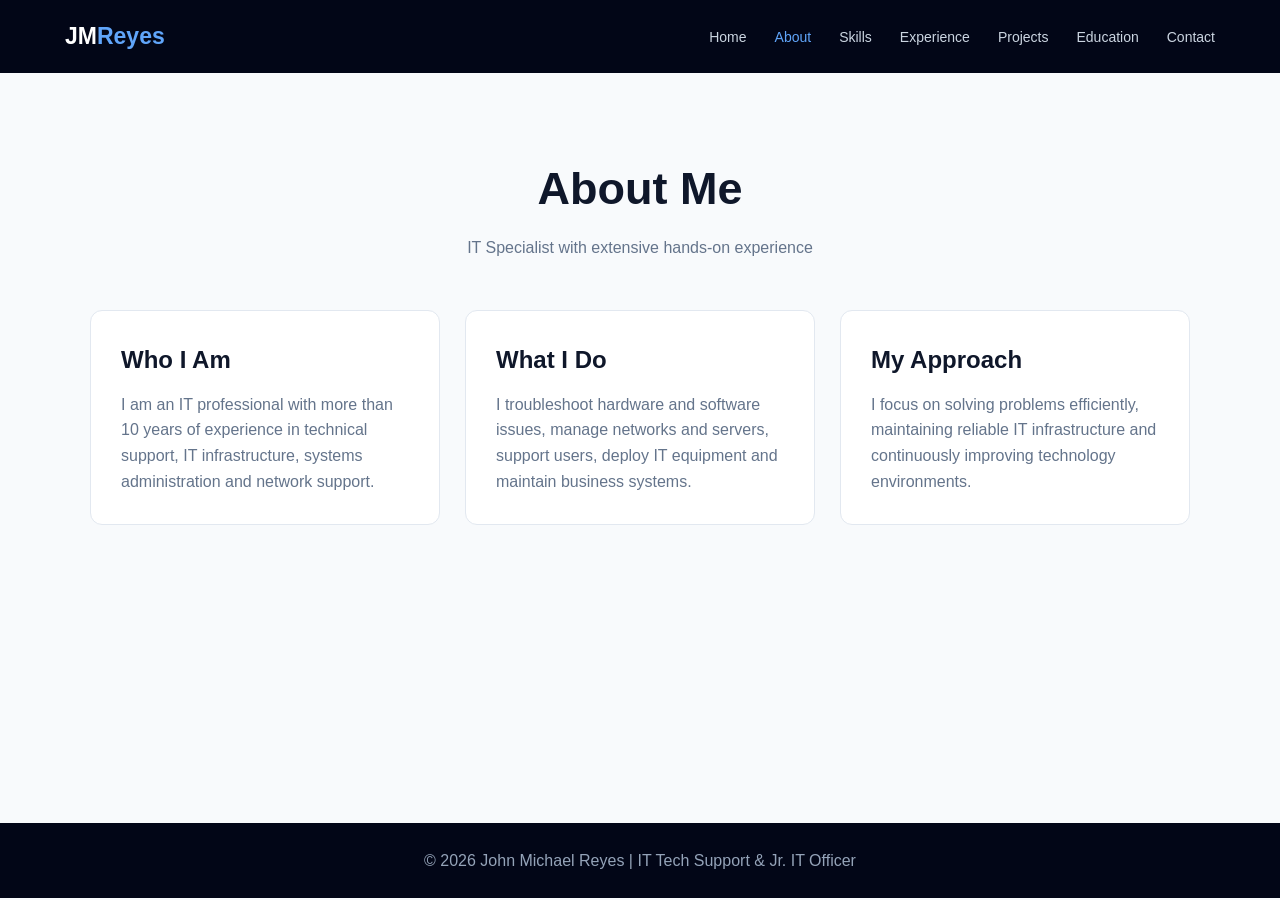
==== about.html @ fb601d71 "Add files via upload" ====
<!DOCTYPE html>
<html lang="en">

<head>

    <meta charset="UTF-8">

    <meta name="viewport"
          content="width=device-width, initial-scale=1.0">

    <title>About | John Michael Reyes</title>

    <link rel="stylesheet" href="style.css">

</head>

<body>

<header>

    <nav>

        <div class="logo">
            <a href="index.html" class="logo">
            JM<span>Reyes</span>
            </a>
        </div>

        <ul>
            <li><a href="index.html">Home</a></li>
            <li><a href="about.html" class="active">About</a></li>
            <li><a href="skills.html">Skills</a></li>
            <li><a href="experience.html">Experience</a></li>
            <li><a href="projects.html">Projects</a></li>
            <li><a href="education.html">Education</a></li>
            <li><a href="contact.html">Contact</a></li>
        </ul>

    </nav>

</header>


<main class="page">

    <div class="container">

        <div class="page-title">

            <h1>About Me</h1>

            <p>
                IT Specialist with extensive hands-on experience
            </p>

        </div>


        <div class="card-grid">

            <div class="card">

                <h2>Who I Am</h2>

                <p>
                    I am an IT professional with more than 10 years
                    of experience in technical support, IT infrastructure,
                    systems administration and network support.
                </p>

            </div>


            <div class="card">

                <h2>What I Do</h2>

                <p>
                    I troubleshoot hardware and software issues,
                    manage networks and servers, support users,
                    deploy IT equipment and maintain business systems.
                </p>

            </div>


            <div class="card">

                <h2>My Approach</h2>

                <p>
                    I focus on solving problems efficiently,
                    maintaining reliable IT infrastructure and
                    continuously improving technology environments.
                </p>

            </div>

        </div>

    </div>

</main>


<footer>
    © 2026 John Michael Reyes | IT Tech Support & Jr. IT Officer
</footer>

</body>
</html>
---- style.css ----
* {
    margin: 0;
    padding: 0;
    box-sizing: border-box;
    scroll-behavior: smooth;
}

:root {
    --primary: #2563eb;
    --dark: #020617;
    --secondary: #0f172a;
    --light: #f8fafc;
    --gray: #64748b;
    --border: #e2e8f0;
    --white: #ffffff;
}

body {
    font-family: Arial, Helvetica, sans-serif;
    background: var(--light);
    color: #1e293b;
    line-height: 1.6;
}

a {
    text-decoration: none;
}

/* NAVIGATION */

header {
    background: #020617;
    width: 100%;
}

nav {
    max-width: 1200px;
    margin: auto;
    padding: 18px 25px;

    display: flex;
    justify-content: space-between;
    align-items: center;
}

.logo {
    color: white;
    font-size: 23px;
    font-weight: bold;
}

.logo span {
    color: #60a5fa;
}

nav ul {
    display: flex;
    list-style: none;
    gap: 28px;
}

nav ul li a {
    color: #cbd5e1;
    font-size: 14px;
    transition: .3s;
}

nav ul li a:hover,
nav ul li a.active {
    color: #60a5fa;
}

/* PAGE */

.page {
    min-height: calc(100vh - 150px);
    padding: 80px 25px;
}

.container {
    max-width: 1100px;
    margin: auto;
}

.page-title {
    text-align: center;
    margin-bottom: 50px;
}

.page-title h1 {
    font-size: 45px;
    color: var(--secondary);
    margin-bottom: 10px;
}

.page-title p {
    color: var(--gray);
}

/* HERO */

.hero {
    background:
        linear-gradient(
            rgba(2,6,23,.94),
            rgba(15,23,42,.96));
    color: white;
    min-height: calc(100vh - 70px);

    display: flex;
    align-items: center;
    padding: 80px 25px;
}

.hero-container {
    max-width: 1100px;
    width: 100%;
    margin: auto;
}


.hero h1 {
    font-size: clamp(45px, 7vw, 75px);
    line-height: 1.1;
    text-transform: uppercase;
}

.hero h1 span {
    color: #60a5fa;
}

.hero h2 {
    margin: 20px 0;
    color: #cbd5e1;
}

.hero p {
    max-width: 700px;
    color: #94a3b8;
    font-size: 17px;
}

.buttons {
    margin-top: 30px;
}

.btn {
    display: inline-block;
    padding: 13px 25px;
    border-radius: 7px;
    margin-right: 10px;
    font-weight: bold;
}

.btn-primary {
    background: var(--primary);
    color: white;
}

.btn-primary:hover {
    background: #1d4ed8;
}

.btn-outline {
    border: 1px solid #64748b;
    color: white;
}

.btn-outline:hover {
    background: white;
    color: var(--dark);
}

/* CARDS */

.card-grid {
    display: grid;
    grid-template-columns: repeat(3, 1fr);
    gap: 25px;
}

.card {
    background: white;
    border: 1px solid var(--border);
    border-radius: 12px;
    padding: 30px;
    transition: .3s;
}

.card:hover {
    transform: translateY(-5px);
    box-shadow: 0 15px 30px rgba(0,0,0,.08);
}

.card h2,
.card h3 {
    color: var(--secondary);
    margin-bottom: 12px;
}

.card p {
    color: var(--gray);
}

/* SKILLS */

.skill-grid {
    display: grid;
    grid-template-columns: repeat(3, 1fr);
    gap: 20px;
}

.skill {
    background: white;
    border: 1px solid var(--border);
    border-radius: 10px;
    padding: 25px;
}

.skill-icon {
    font-size: 35px;
    margin-bottom: 10px;
}

.skill h3 {
    margin-bottom: 8px;
}

.skill p {
    color: var(--gray);
    font-size: 14px;
}

/* EXPERIENCE */

.timeline {
    max-width: 850px;
    margin: auto;
}

.timeline-item {
    background: white;
    border-left: 5px solid var(--primary);
    padding: 30px;
    margin-bottom: 25px;
    border-radius: 8px;
    box-shadow: 0 5px 20px rgba(0,0,0,.04);
}

.timeline-item h2 {
    color: var(--secondary);
}

.date {
    color: var(--primary);
    font-weight: bold;
    margin: 8px 0 20px;
}

.timeline-item ul {
    padding-left: 20px;
    color: var(--gray);
}

.timeline-item li {
    margin-bottom: 8px;
}

/* PROJECTS */

.project-grid {
    display: grid;
    grid-template-columns: repeat(2, 1fr);
    gap: 25px;
}

.project {
    background: white;
    border: 1px solid var(--border);
    border-radius: 12px;
    overflow: hidden;
}

.project-header {
    background: #eff6ff;
    padding: 30px;
    font-size: 40px;
}

.project-body {
    padding: 30px;
}

.project-body h2 {
    margin-bottom: 10px;
}

.project-body p {
    color: var(--gray);
    margin-bottom: 15px;
}

.tags {
    display: flex;
    gap: 8px;
    flex-wrap: wrap;
}

.tag {
    background: #dbeafe;
    color: #1d4ed8;
    padding: 5px 10px;
    border-radius: 20px;
    font-size: 12px;
}

/* CONTACT */

.contact-grid {
    display: grid;
    grid-template-columns: repeat(3, 1fr);
    gap: 25px;
}

.contact-card {
    text-align: center;
    background: white;
    border: 1px solid var(--border);
    padding: 30px;
    border-radius: 10px;
}

.contact-card .icon {
    font-size: 35px;
}

/* FOOTER */

footer {
    background: #020617;
    color: #94a3b8;
    text-align: center;
    padding: 25px;
}

/* MOBILE */

@media (max-width: 800px) {

    nav {
        flex-direction: column;
        gap: 15px;
    }

    nav ul {
        flex-wrap: wrap;
        justify-content: center;
        gap: 15px;
    }

    .card-grid,
    .skill-grid,
    .contact-grid,
    .project-grid {
        grid-template-columns: 1fr;
    }

    .page-title h1 {
        font-size: 36px;
    }
}
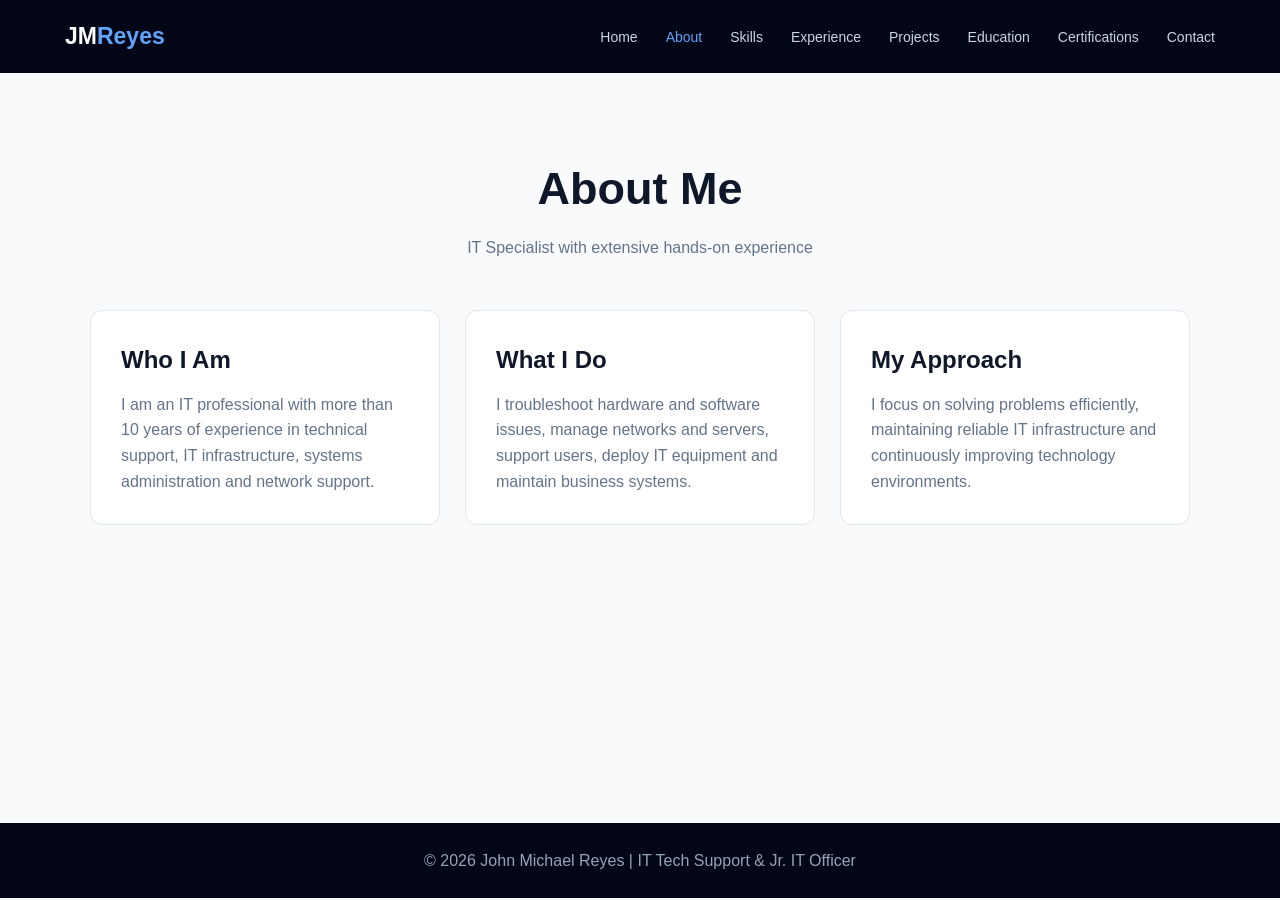
==== commit 60d4d360: "Add files via upload" ====
--- a/about.html
+++ b/about.html
@@ -33,6 +33,7 @@
             <li><a href="experience.html">Experience</a></li>
             <li><a href="projects.html">Projects</a></li>
             <li><a href="education.html">Education</a></li>
+            <li><a href="certifications.html">Certifications</a></li>
             <li><a href="contact.html">Contact</a></li>
         </ul>
 
--- a/style.css
+++ b/style.css
@@ -1,371 +1,427 @@
-* {
-    margin: 0;
-    padding: 0;
-    box-sizing: border-box;
-    scroll-behavior: smooth;
-}
-
-:root {
-    --primary: #2563eb;
-    --dark: #020617;
-    --secondary: #0f172a;
-    --light: #f8fafc;
-    --gray: #64748b;
-    --border: #e2e8f0;
-    --white: #ffffff;
-}
-
-body {
-    font-family: Arial, Helvetica, sans-serif;
-    background: var(--light);
-    color: #1e293b;
-    line-height: 1.6;
-}
-
-a {
-    text-decoration: none;
-}
-
-/* NAVIGATION */
-
-header {
-    background: #020617;
-    width: 100%;
-}
-
-nav {
-    max-width: 1200px;
-    margin: auto;
-    padding: 18px 25px;
-
-    display: flex;
-    justify-content: space-between;
-    align-items: center;
-}
-
-.logo {
-    color: white;
-    font-size: 23px;
-    font-weight: bold;
-}
-
-.logo span {
-    color: #60a5fa;
-}
-
-nav ul {
-    display: flex;
-    list-style: none;
-    gap: 28px;
-}
-
-nav ul li a {
-    color: #cbd5e1;
-    font-size: 14px;
-    transition: .3s;
-}
-
-nav ul li a:hover,
-nav ul li a.active {
-    color: #60a5fa;
-}
-
-/* PAGE */
-
-.page {
-    min-height: calc(100vh - 150px);
-    padding: 80px 25px;
-}
-
-.container {
-    max-width: 1100px;
-    margin: auto;
-}
-
-.page-title {
-    text-align: center;
-    margin-bottom: 50px;
-}
-
-.page-title h1 {
-    font-size: 45px;
-    color: var(--secondary);
-    margin-bottom: 10px;
-}
-
-.page-title p {
-    color: var(--gray);
-}
-
-/* HERO */
-
-.hero {
-    background:
-        linear-gradient(
-            rgba(2,6,23,.94),
-            rgba(15,23,42,.96));
-    color: white;
-    min-height: calc(100vh - 70px);
-
-    display: flex;
-    align-items: center;
-    padding: 80px 25px;
-}
-
-.hero-container {
-    max-width: 1100px;
-    width: 100%;
-    margin: auto;
-}
-
-
-.hero h1 {
-    font-size: clamp(45px, 7vw, 75px);
-    line-height: 1.1;
-    text-transform: uppercase;
-}
-
-.hero h1 span {
-    color: #60a5fa;
-}
-
-.hero h2 {
-    margin: 20px 0;
-    color: #cbd5e1;
-}
-
-.hero p {
-    max-width: 700px;
-    color: #94a3b8;
-    font-size: 17px;
-}
-
-.buttons {
-    margin-top: 30px;
-}
-
-.btn {
-    display: inline-block;
-    padding: 13px 25px;
-    border-radius: 7px;
-    margin-right: 10px;
-    font-weight: bold;
-}
-
-.btn-primary {
-    background: var(--primary);
-    color: white;
-}
-
-.btn-primary:hover {
-    background: #1d4ed8;
-}
-
-.btn-outline {
-    border: 1px solid #64748b;
-    color: white;
-}
-
-.btn-outline:hover {
-    background: white;
-    color: var(--dark);
-}
-
-/* CARDS */
-
-.card-grid {
-    display: grid;
-    grid-template-columns: repeat(3, 1fr);
-    gap: 25px;
-}
-
-.card {
-    background: white;
-    border: 1px solid var(--border);
-    border-radius: 12px;
-    padding: 30px;
-    transition: .3s;
-}
-
-.card:hover {
-    transform: translateY(-5px);
-    box-shadow: 0 15px 30px rgba(0,0,0,.08);
-}
-
-.card h2,
-.card h3 {
-    color: var(--secondary);
-    margin-bottom: 12px;
-}
-
-.card p {
-    color: var(--gray);
-}
-
-/* SKILLS */
-
-.skill-grid {
-    display: grid;
-    grid-template-columns: repeat(3, 1fr);
-    gap: 20px;
-}
-
-.skill {
-    background: white;
-    border: 1px solid var(--border);
-    border-radius: 10px;
-    padding: 25px;
-}
-
-.skill-icon {
-    font-size: 35px;
-    margin-bottom: 10px;
-}
-
-.skill h3 {
-    margin-bottom: 8px;
-}
-
-.skill p {
-    color: var(--gray);
-    font-size: 14px;
-}
-
-/* EXPERIENCE */
-
-.timeline {
-    max-width: 850px;
-    margin: auto;
-}
-
-.timeline-item {
-    background: white;
-    border-left: 5px solid var(--primary);
-    padding: 30px;
-    margin-bottom: 25px;
-    border-radius: 8px;
-    box-shadow: 0 5px 20px rgba(0,0,0,.04);
-}
-
-.timeline-item h2 {
-    color: var(--secondary);
-}
-
-.date {
-    color: var(--primary);
-    font-weight: bold;
-    margin: 8px 0 20px;
-}
-
-.timeline-item ul {
-    padding-left: 20px;
-    color: var(--gray);
-}
-
-.timeline-item li {
-    margin-bottom: 8px;
-}
-
-/* PROJECTS */
-
-.project-grid {
-    display: grid;
-    grid-template-columns: repeat(2, 1fr);
-    gap: 25px;
-}
-
-.project {
-    background: white;
-    border: 1px solid var(--border);
-    border-radius: 12px;
-    overflow: hidden;
-}
-
-.project-header {
-    background: #eff6ff;
-    padding: 30px;
-    font-size: 40px;
-}
-
-.project-body {
-    padding: 30px;
-}
-
-.project-body h2 {
-    margin-bottom: 10px;
-}
-
-.project-body p {
-    color: var(--gray);
-    margin-bottom: 15px;
-}
-
-.tags {
-    display: flex;
-    gap: 8px;
-    flex-wrap: wrap;
-}
-
-.tag {
-    background: #dbeafe;
-    color: #1d4ed8;
-    padding: 5px 10px;
-    border-radius: 20px;
-    font-size: 12px;
-}
-
-/* CONTACT */
-
-.contact-grid {
-    display: grid;
-    grid-template-columns: repeat(3, 1fr);
-    gap: 25px;
-}
-
-.contact-card {
-    text-align: center;
-    background: white;
-    border: 1px solid var(--border);
-    padding: 30px;
-    border-radius: 10px;
-}
-
-.contact-card .icon {
-    font-size: 35px;
-}
-
-/* FOOTER */
-
-footer {
-    background: #020617;
-    color: #94a3b8;
-    text-align: center;
-    padding: 25px;
-}
-
-/* MOBILE */
-
-@media (max-width: 800px) {
-
-    nav {
-        flex-direction: column;
-        gap: 15px;
-    }
-
-    nav ul {
-        flex-wrap: wrap;
-        justify-content: center;
-        gap: 15px;
-    }
-
-    .card-grid,
-    .skill-grid,
-    .contact-grid,
-    .project-grid {
-        grid-template-columns: 1fr;
-    }
-
-    .page-title h1 {
-        font-size: 36px;
-    }
-}+* {
+    margin: 0;
+    padding: 0;
+    box-sizing: border-box;
+    scroll-behavior: smooth;
+}
+
+:root {
+    --primary: #2563eb;
+    --dark: #020617;
+    --secondary: #0f172a;
+    --light: #f8fafc;
+    --gray: #64748b;
+    --border: #e2e8f0;
+    --white: #ffffff;
+}
+
+body {
+    font-family: Arial, Helvetica, sans-serif;
+    background: var(--light);
+    color: #1e293b;
+    line-height: 1.6;
+}
+
+a {
+    text-decoration: none;
+}
+
+/* NAVIGATION */
+
+header {
+    background: #020617;
+    width: 100%;
+}
+
+nav {
+    max-width: 1200px;
+    margin: auto;
+    padding: 18px 25px;
+
+    display: flex;
+    justify-content: space-between;
+    align-items: center;
+}
+
+.logo {
+    color: white;
+    font-size: 23px;
+    font-weight: bold;
+}
+
+.logo span {
+    color: #60a5fa;
+}
+
+nav ul {
+    display: flex;
+    list-style: none;
+    gap: 28px;
+}
+
+nav ul li a {
+    color: #cbd5e1;
+    font-size: 14px;
+    transition: .3s;
+}
+
+nav ul li a:hover,
+nav ul li a.active {
+    color: #60a5fa;
+}
+
+/* PAGE */
+
+.page {
+    min-height: calc(100vh - 150px);
+    padding: 80px 25px;
+}
+
+.container {
+    max-width: 1100px;
+    margin: auto;
+}
+
+.page-title {
+    text-align: center;
+    margin-bottom: 50px;
+}
+
+.page-title h1 {
+    font-size: 45px;
+    color: var(--secondary);
+    margin-bottom: 10px;
+}
+
+.page-title p {
+    color: var(--gray);
+}
+
+/* HERO */
+
+.hero {
+    background:
+        linear-gradient(
+            rgba(2,6,23,.94),
+            rgba(15,23,42,.96));
+    color: white;
+    min-height: calc(100vh - 70px);
+
+    display: flex;
+    align-items: center;
+    padding: 80px 25px;
+}
+
+.hero-container {
+    max-width: 1100px;
+    width: 100%;
+    margin: auto;
+}
+
+
+.hero h1 {
+    font-size: clamp(45px, 7vw, 75px);
+    line-height: 1.1;
+    text-transform: uppercase;
+}
+
+.hero h1 span {
+    color: #60a5fa;
+}
+
+.hero h2 {
+    margin: 20px 0;
+    color: #cbd5e1;
+}
+
+.hero p {
+    max-width: 700px;
+    color: #94a3b8;
+    font-size: 17px;
+}
+
+.buttons {
+    margin-top: 30px;
+}
+
+.btn {
+    display: inline-block;
+    padding: 13px 25px;
+    border-radius: 7px;
+    margin-right: 10px;
+    font-weight: bold;
+}
+
+.btn-primary {
+    background: var(--primary);
+    color: white;
+}
+
+.btn-primary:hover {
+    background: #1d4ed8;
+}
+
+.btn-outline {
+    border: 1px solid #64748b;
+    color: white;
+}
+
+.btn-outline:hover {
+    background: white;
+    color: var(--dark);
+}
+
+/* CARDS */
+
+.card-grid {
+    display: grid;
+    grid-template-columns: repeat(3, 1fr);
+    gap: 25px;
+}
+
+.card {
+    background: white;
+    border: 1px solid var(--border);
+    border-radius: 12px;
+    padding: 30px;
+    transition: .3s;
+}
+
+.card:hover {
+    transform: translateY(-5px);
+    box-shadow: 0 15px 30px rgba(0,0,0,.08);
+}
+
+.card h2,
+.card h3 {
+    color: var(--secondary);
+    margin-bottom: 12px;
+}
+
+.card p {
+    color: var(--gray);
+}
+
+/* SKILLS */
+
+.skill-grid {
+    display: grid;
+    grid-template-columns: repeat(3, 1fr);
+    gap: 20px;
+}
+
+.skill {
+    background: white;
+    border: 1px solid var(--border);
+    border-radius: 10px;
+    padding: 25px;
+}
+
+.skill-icon {
+    font-size: 35px;
+    margin-bottom: 10px;
+}
+
+.skill h3 {
+    margin-bottom: 8px;
+}
+
+.skill p {
+    color: var(--gray);
+    font-size: 14px;
+}
+
+/* EXPERIENCE */
+
+.timeline {
+    max-width: 850px;
+    margin: auto;
+}
+
+.timeline-item {
+    background: white;
+    border-left: 5px solid var(--primary);
+    padding: 30px;
+    margin-bottom: 25px;
+    border-radius: 8px;
+    box-shadow: 0 5px 20px rgba(0,0,0,.04);
+}
+
+.timeline-item h2 {
+    color: var(--secondary);
+}
+
+.date {
+    color: var(--primary);
+    font-weight: bold;
+    margin: 8px 0 20px;
+}
+
+.timeline-item ul {
+    padding-left: 20px;
+    color: var(--gray);
+}
+
+.timeline-item li {
+    margin-bottom: 8px;
+}
+
+/* PROJECTS */
+
+.project-grid {
+    display: grid;
+    grid-template-columns: repeat(2, 1fr);
+    gap: 25px;
+}
+
+.project {
+    background: white;
+    border: 1px solid var(--border);
+    border-radius: 12px;
+    overflow: hidden;
+}
+
+.project-header {
+    background: #eff6ff;
+    padding: 30px;
+    font-size: 40px;
+}
+
+.project-body {
+    padding: 30px;
+}
+
+.project-body h2 {
+    margin-bottom: 10px;
+}
+
+.project-body p {
+    color: var(--gray);
+    margin-bottom: 15px;
+}
+
+.tags {
+    display: flex;
+    gap: 8px;
+    flex-wrap: wrap;
+}
+
+.tag {
+    background: #dbeafe;
+    color: #1d4ed8;
+    padding: 5px 10px;
+    border-radius: 20px;
+    font-size: 12px;
+}
+
+/* CONTACT */
+
+.contact-grid {
+    display: grid;
+    grid-template-columns: repeat(3, 1fr);
+    gap: 25px;
+}
+
+.contact-card {
+    text-align: center;
+    background: white;
+    border: 1px solid var(--border);
+    padding: 30px;
+    border-radius: 10px;
+}
+
+.contact-card .icon {
+    font-size: 35px;
+}
+
+/* FOOTER */
+
+footer {
+    background: #020617;
+    color: #94a3b8;
+    text-align: center;
+    padding: 25px;
+}
+
+/* MOBILE */
+
+@media (max-width: 800px) {
+
+    nav {
+        flex-direction: column;
+        gap: 15px;
+    }
+
+    nav ul {
+        flex-wrap: wrap;
+        justify-content: center;
+        gap: 15px;
+    }
+
+    .card-grid,
+    .skill-grid,
+    .contact-grid,
+    .project-grid {
+        grid-template-columns: 1fr;
+    }
+
+    .page-title h1 {
+        font-size: 36px;
+    }
+}
+
+/* CERTIFICATIONS */
+.certification-intro {
+    max-width: 760px;
+    margin: -25px auto 40px;
+    text-align: center;
+    color: var(--gray);
+}
+.certification-grid {
+    display: grid;
+    grid-template-columns: repeat(2, minmax(0, 1fr));
+    gap: 25px;
+}
+.certification-card {
+    background: var(--white);
+    border: 1px solid var(--border);
+    border-radius: 12px;
+    padding: 28px;
+    box-shadow: 0 5px 20px rgba(0, 0, 0, .04);
+    transition: .3s;
+}
+.certification-card:hover {
+    transform: translateY(-4px);
+    box-shadow: 0 12px 25px rgba(0, 0, 0, .08);
+}
+.certification-icon {
+    width: 58px;
+    height: 58px;
+    display: grid;
+    place-items: center;
+    border-radius: 12px;
+    background: #dbeafe;
+    color: #1d4ed8;
+    font-size: 28px;
+    margin-bottom: 18px;
+}
+.certification-card h2 {
+    color: var(--secondary);
+    font-size: 20px;
+    margin-bottom: 8px;
+}
+.certification-card p {
+    color: var(--gray);
+    margin-bottom: 18px;
+}
+.certification-placeholder {
+    display: inline-block;
+    padding: 7px 12px;
+    border-radius: 6px;
+    background: #f1f5f9;
+    color: #475569;
+    font-size: 13px;
+}
+@media (max-width: 800px) {
+    .certification-grid { grid-template-columns: 1fr; }
+}
